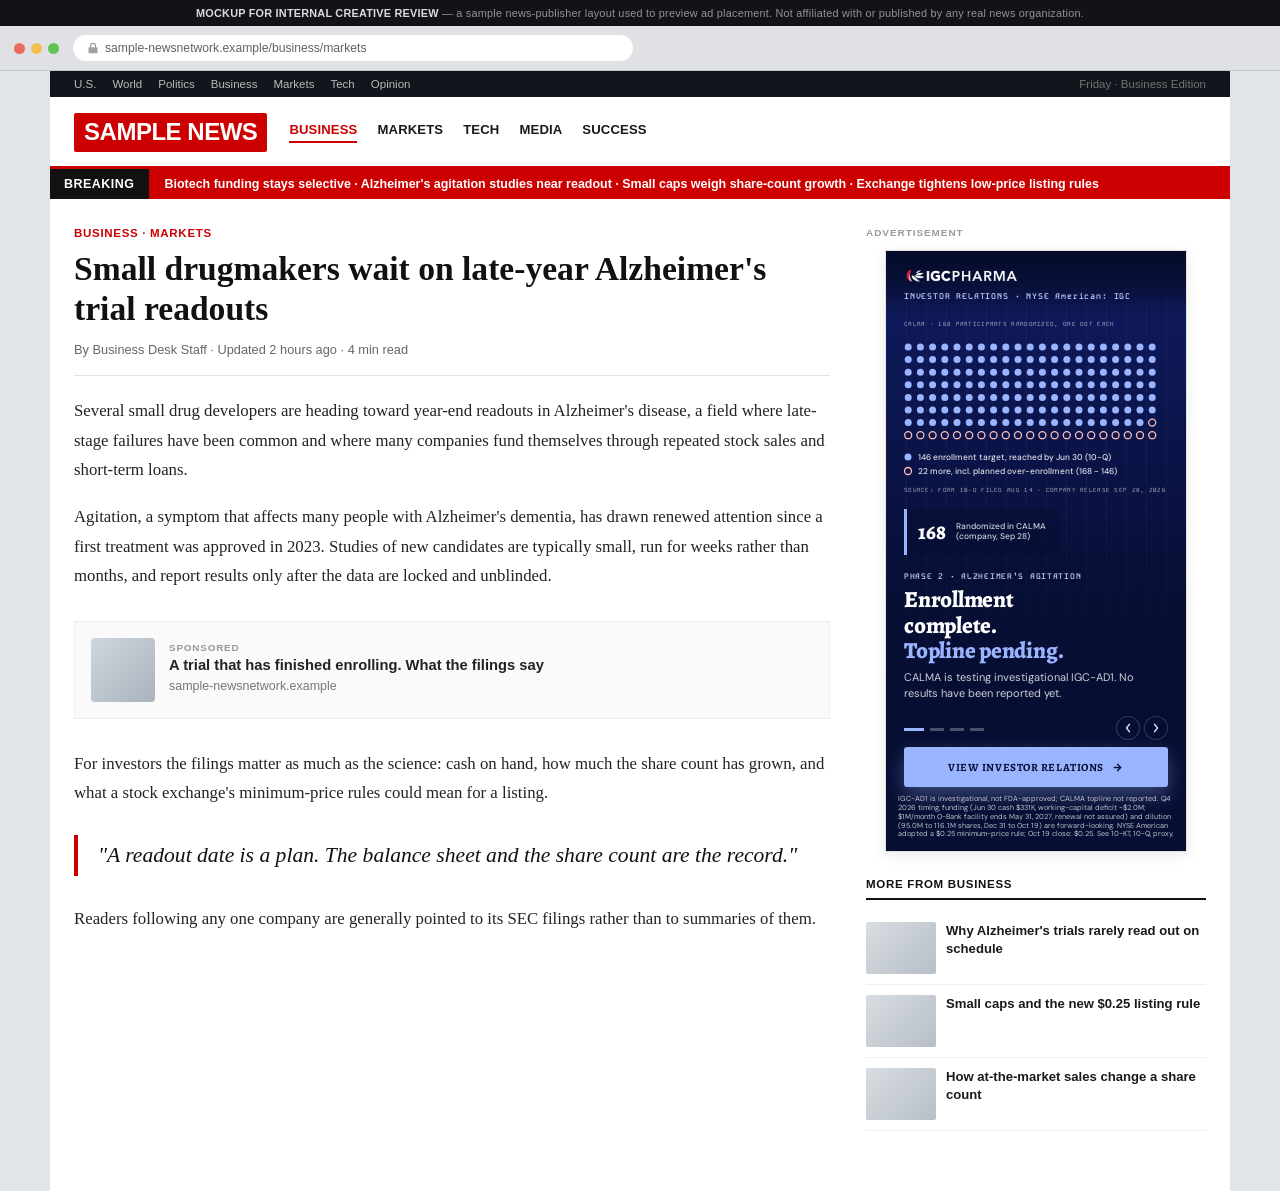
==== context-preview/news.html @ 0959095a "IGC Pharma IR banner concepts (A-D) and news preview Co-Authored-By: Claude Sonnet 5.5 <noreply@anth" ====
<!DOCTYPE html>
<html lang="en">
<head>
<meta name="robots" content="noindex,nofollow">
<meta charset="UTF-8">
<meta name="viewport" content="width=device-width,initial-scale=1">
<title>In-Context Preview — Sample News Publisher Page</title>
<link rel="icon" href="data:,">
<style>
  * { margin:0; padding:0; box-sizing:border-box; }
  html, body { background:#e2e5e8; font-family:Helvetica, Arial, sans-serif; }

  /* ---- disclaimer strip ---- */
  #disclaimer {
    background:#111318;
    color:rgba(255,255,255,0.55);
    font-size:0.68rem;
    letter-spacing:0.02em;
    text-align:center;
    padding:7px 12px;
  }
  #disclaimer strong { color:rgba(255,255,255,0.85); }

  /* ---- fake browser chrome ---- */
  #browser-chrome {
    background:#dfe1e5;
    border-bottom:1px solid #c3c6cb;
    padding:9px 14px;
    display:flex;
    align-items:center;
    gap:14px;
  }
  #traffic-lights { display:flex; gap:6px; flex:0 0 auto; }
  #traffic-lights span { width:11px; height:11px; border-radius:50%; display:inline-block; }
  #traffic-lights span:nth-child(1){ background:#ed6a5e; }
  #traffic-lights span:nth-child(2){ background:#f4bf4f; }
  #traffic-lights span:nth-child(3){ background:#61c454; }
  #url-bar {
    flex:1 1 auto;
    background:#fff;
    border-radius:14px;
    padding:6px 14px;
    font-size:0.76rem;
    color:#5f6368;
    display:flex;
    align-items:center;
    gap:6px;
    max-width:560px;
  }
  #url-bar svg { flex:0 0 auto; opacity:0.6; }

  /* ---- site wrapper ---- */
  #site { background:#fff; max-width:1180px; margin:0 auto; }

  /* utility nav */
  #utility-nav {
    background:#12151b;
    color:rgba(255,255,255,0.7);
    font-size:0.72rem;
    display:flex;
    align-items:center;
    justify-content:space-between;
    padding:7px 24px;
  }
  #utility-nav .links { display:flex; gap:16px; }
  #utility-nav .links span:hover { color:#fff; }
  #utility-nav .meta { color:rgba(255,255,255,0.4); }

  /* masthead */
  #masthead {
    display:flex;
    align-items:center;
    gap:22px;
    padding:16px 24px 14px;
    border-bottom:3px solid #cc0000;
  }
  #logo {
    background:#cc0000;
    color:#fff;
    font-weight:900;
    font-size:1.5rem;
    letter-spacing:-0.02em;
    padding:5px 10px 6px;
    border-radius:2px;
    font-family:Arial, Helvetica, sans-serif;
  }
  #masthead nav { display:flex; gap:20px; flex:1; }
  #masthead nav span {
    font-size:0.82rem;
    font-weight:700;
    color:#1a1a1a;
    text-transform:uppercase;
    letter-spacing:0.01em;
    cursor:default;
  }
  #masthead nav span.active { color:#cc0000; border-bottom:2px solid #cc0000; padding-bottom:4px; }

  /* breaking ticker */
  #ticker {
    background:#cc0000;
    color:#fff;
    display:flex;
    align-items:center;
    font-size:0.78rem;
    font-weight:600;
    overflow:hidden;
    white-space:nowrap;
  }
  #ticker .badge {
    background:#111;
    padding:8px 14px;
    font-weight:900;
    letter-spacing:0.04em;
    flex:0 0 auto;
  }
  #ticker .feed { padding:8px 16px; }

  /* content grid */
  #content {
    display:grid;
    grid-template-columns:1fr 340px;
    gap:36px;
    padding:28px 24px 60px;
  }

  article .eyebrow {
    color:#cc0000;
    font-size:0.72rem;
    font-weight:800;
    letter-spacing:0.06em;
    text-transform:uppercase;
    margin-bottom:10px;
  }
  article h1 {
    font-family:Georgia, 'Times New Roman', serif;
    font-size:2.1rem;
    line-height:1.18;
    color:#111;
    margin-bottom:14px;
  }
  article .byline {
    font-size:0.8rem;
    color:#666;
    margin-bottom:20px;
    padding-bottom:18px;
    border-bottom:1px solid #e5e5e5;
  }
  article p {
    font-family:Georgia, 'Times New Roman', serif;
    font-size:1.05rem;
    line-height:1.75;
    color:#232323;
    margin-bottom:18px;
  }
  article .pull-quote {
    font-family:Georgia, 'Times New Roman', serif;
    font-style:italic;
    font-size:1.35rem;
    line-height:1.5;
    color:#111;
    border-left:4px solid #cc0000;
    padding:4px 0 4px 20px;
    margin:28px 0;
  }
  .native-slot {
    margin:30px 0;
    border:1px solid #eee;
    background:#fafafa;
    padding:16px;
    display:flex;
    gap:14px;
    align-items:center;
  }
  .native-slot .swatch { width:64px; height:64px; border-radius:4px; background:linear-gradient(135deg,#cfd6dd,#aab3bd); flex:0 0 auto; }
  .native-slot .txt .tag { font-size:0.62rem; font-weight:800; letter-spacing:0.08em; color:#999; text-transform:uppercase; margin-bottom:4px; }
  .native-slot .txt h4 { font-size:0.92rem; color:#222; margin-bottom:3px; }
  .native-slot .txt p { font-size:0.78rem; color:#777; margin:0; font-family:Helvetica, Arial, sans-serif; }

  /* right rail */
  aside { display:flex; flex-direction:column; align-items:center; gap:10px; }
  aside .sponsor-label {
    align-self:flex-start;
    font-size:0.62rem;
    font-weight:800;
    letter-spacing:0.1em;
    text-transform:uppercase;
    color:#9a9a9a;
    margin-bottom:2px;
  }
  #ad-slot {
    width:302px;    /* 300 + the 1px border each side (border-box), so the 300x600 banner isn't clipped */
    height:602px;
    border:1px solid #e2e2e2;
    box-shadow:0 4px 14px rgba(0,0,0,0.08);
    overflow:hidden;
    background:#000;
  }
  #ad-slot iframe { width:300px; height:600px; border:0; display:block; }

  .rail-more {
    align-self:stretch;
    margin-top:16px;
  }
  .rail-more .heading {
    font-size:0.72rem;
    font-weight:800;
    letter-spacing:0.06em;
    text-transform:uppercase;
    color:#111;
    border-bottom:2px solid #111;
    padding-bottom:8px;
    margin-bottom:12px;
  }
  .rail-item {
    display:flex;
    gap:10px;
    padding:10px 0;
    border-bottom:1px solid #eee;
  }
  .rail-item .thumb { width:70px; height:52px; border-radius:2px; background:linear-gradient(135deg,#d8dde2,#b7bec6); flex:0 0 auto; }
  .rail-item p { font-family:Helvetica, Arial, sans-serif; font-size:0.82rem; line-height:1.35; color:#1a1a1a; font-weight:600; }

  @media (max-width:900px) {
    #content { grid-template-columns:1fr; }
    aside { align-items:stretch; }
    #ad-slot { margin:0 auto; }
  }
</style>
</head>
<body>

<div id="disclaimer">
  <strong>MOCKUP FOR INTERNAL CREATIVE REVIEW</strong> — a sample news-publisher layout used to preview ad placement. Not affiliated with or published by any real news organization.
</div>

<div id="browser-chrome">
  <div id="traffic-lights"><span></span><span></span><span></span></div>
  <div id="url-bar">
    <svg width="12" height="12" viewBox="0 0 16 16"><path d="M8 1a4 4 0 00-4 4v2H3a1 1 0 00-1 1v6a1 1 0 001 1h10a1 1 0 001-1V8a1 1 0 00-1-1h-1V5a4 4 0 00-4-4zm-2.5 6V5a2.5 2.5 0 015 0v2h-5z" fill="currentColor"/></svg>
    sample-newsnetwork.example/business/markets
  </div>
</div>

<div id="site">
  <div id="utility-nav">
    <div class="links">
      <span>U.S.</span><span>World</span><span>Politics</span><span>Business</span><span>Markets</span><span>Tech</span><span>Opinion</span>
    </div>
    <div class="meta">Friday · Business Edition</div>
  </div>

  <div id="masthead">
    <div id="logo">SAMPLE&nbsp;NEWS</div>
    <nav>
      <span class="active">Business</span>
      <span>Markets</span>
      <span>Tech</span>
      <span>Media</span>
      <span>Success</span>
    </nav>
  </div>

  <div id="ticker">
    <span class="badge">BREAKING</span>
    <span class="feed">Biotech funding stays selective · Alzheimer&#x27;s agitation studies near readout · Small caps weigh share-count growth · Exchange tightens low-price listing rules</span>
  </div>

  <div id="content">
    <article>
      <div class="eyebrow">Business · Markets</div>
      <h1>Small drugmakers wait on late-year Alzheimer&#x27;s trial readouts</h1>
      <div class="byline">By Business Desk Staff · Updated 2 hours ago · 4 min read</div>

      <p>Several small drug developers are heading toward year-end readouts in Alzheimer&#x27;s disease, a field where late-stage failures have been common and where many companies fund themselves through repeated stock sales and short-term loans.</p>

      <p>Agitation, a symptom that affects many people with Alzheimer&#x27;s dementia, has drawn renewed attention since a first treatment was approved in 2023. Studies of new candidates are typically small, run for weeks rather than months, and report results only after the data are locked and unblinded.</p>

      <div class="native-slot">
        <div class="swatch"></div>
        <div class="txt">
          <div class="tag">Sponsored</div>
          <h4>A trial that has finished enrolling. What the filings say</h4>
          <p>sample-newsnetwork.example</p>
        </div>
      </div>

      <p>For investors the filings matter as much as the science: cash on hand, how much the share count has grown, and what a stock exchange&#x27;s minimum-price rules could mean for a listing.</p>

      <div class="pull-quote">"A readout date is a plan. The balance sheet and the share count are the record."</div>

      <p>Readers following any one company are generally pointed to its SEC filings rather than to summaries of them.</p>
    </article>

    <aside>
      <div class="sponsor-label">Advertisement</div>
      <div id="ad-slot">
        <iframe id="ad-frame" title="Sample ad placement" scrolling="no"></iframe>
      </div>

      <div class="rail-more">
        <div class="heading">More From Business</div>
        <div class="rail-item"><div class="thumb"></div><p>Why Alzheimer&#x27;s trials rarely read out on schedule</p></div>
        <div class="rail-item"><div class="thumb"></div><p>Small caps and the new $0.25 listing rule</p></div>
        <div class="rail-item"><div class="thumb"></div><p>How at-the-market sales change a share count</p></div>
      </div>
    </aside>
  </div>
</div>

<script>
  var CONCEPTS = {
    a: '../concept-a-photo/index.html',
    b: '../concept-b-editorial/index.html',
    c: '../concept-c-dashboard/index.html',
    d: '../concept-d-corporate/index.html'
  }
  var params = new URLSearchParams(window.location.search)
  var concept = params.get('concept')
  if (!CONCEPTS[concept]) concept = 'a'
  document.getElementById('ad-frame').src = CONCEPTS[concept]
</script>

</body>
</html>
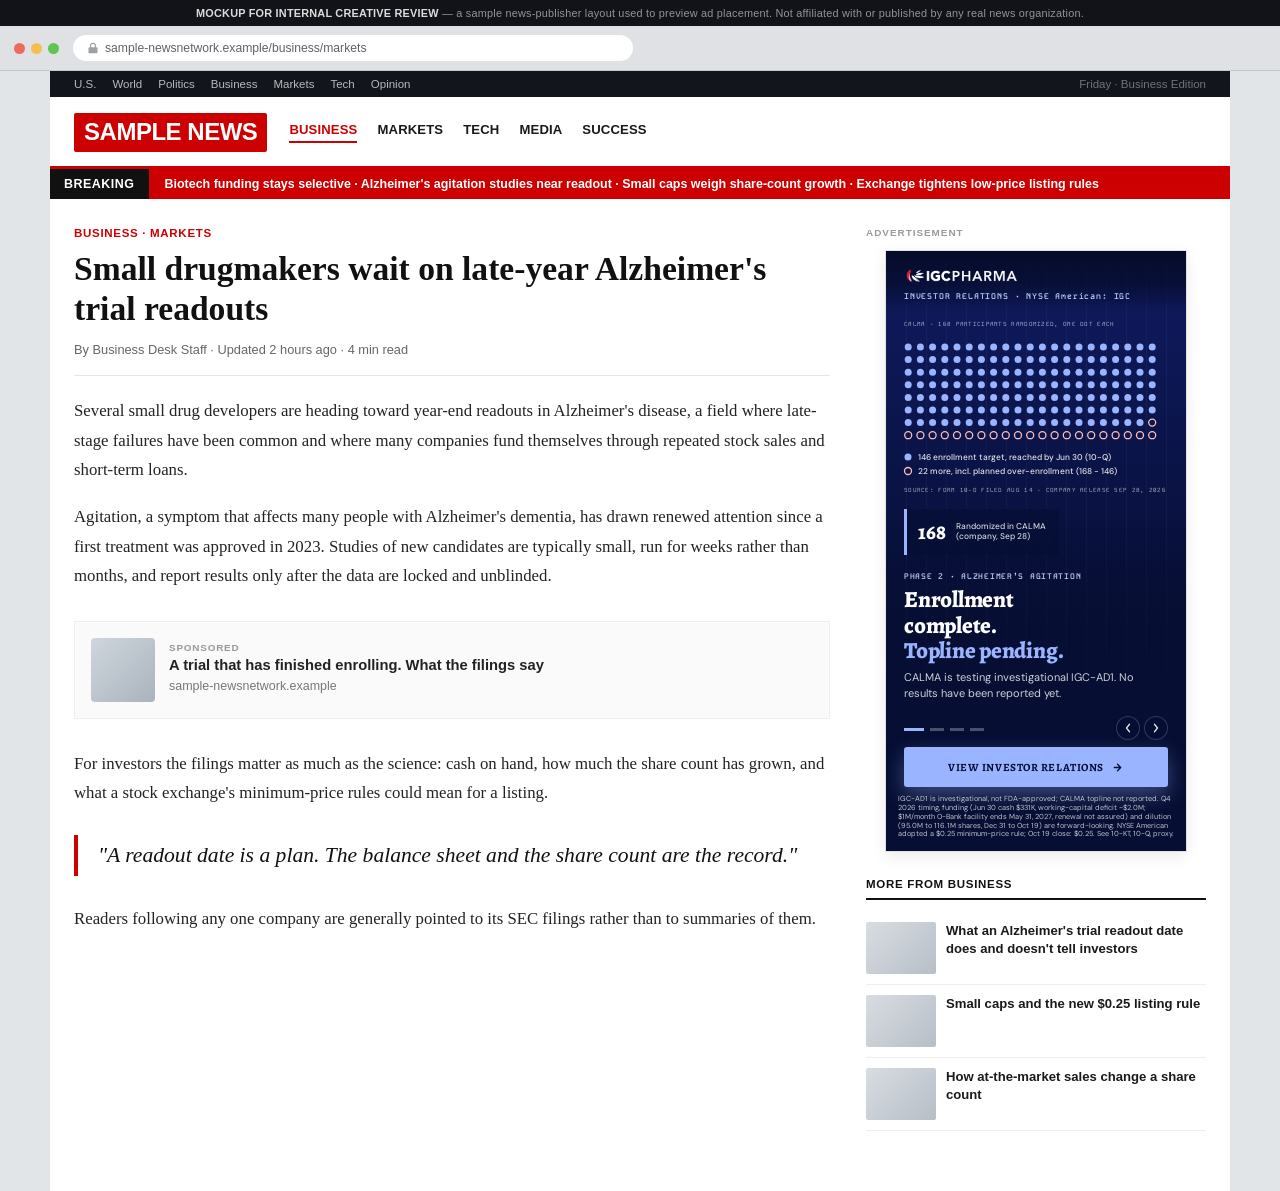
==== commit cb9e3046: "Soften a mock news-rail headline Co-Authored-By: Claude Sonnet 5.5 <noreply@anthropic.com>" ====
--- a/context-preview/news.html
+++ b/context-preview/news.html
@@ -299,7 +299,7 @@
 
       <div class="rail-more">
         <div class="heading">More From Business</div>
-        <div class="rail-item"><div class="thumb"></div><p>Why Alzheimer&#x27;s trials rarely read out on schedule</p></div>
+        <div class="rail-item"><div class="thumb"></div><p>What an Alzheimer&#x27;s trial readout date does and doesn&#x27;t tell investors</p></div>
         <div class="rail-item"><div class="thumb"></div><p>Small caps and the new $0.25 listing rule</p></div>
         <div class="rail-item"><div class="thumb"></div><p>How at-the-market sales change a share count</p></div>
       </div>
